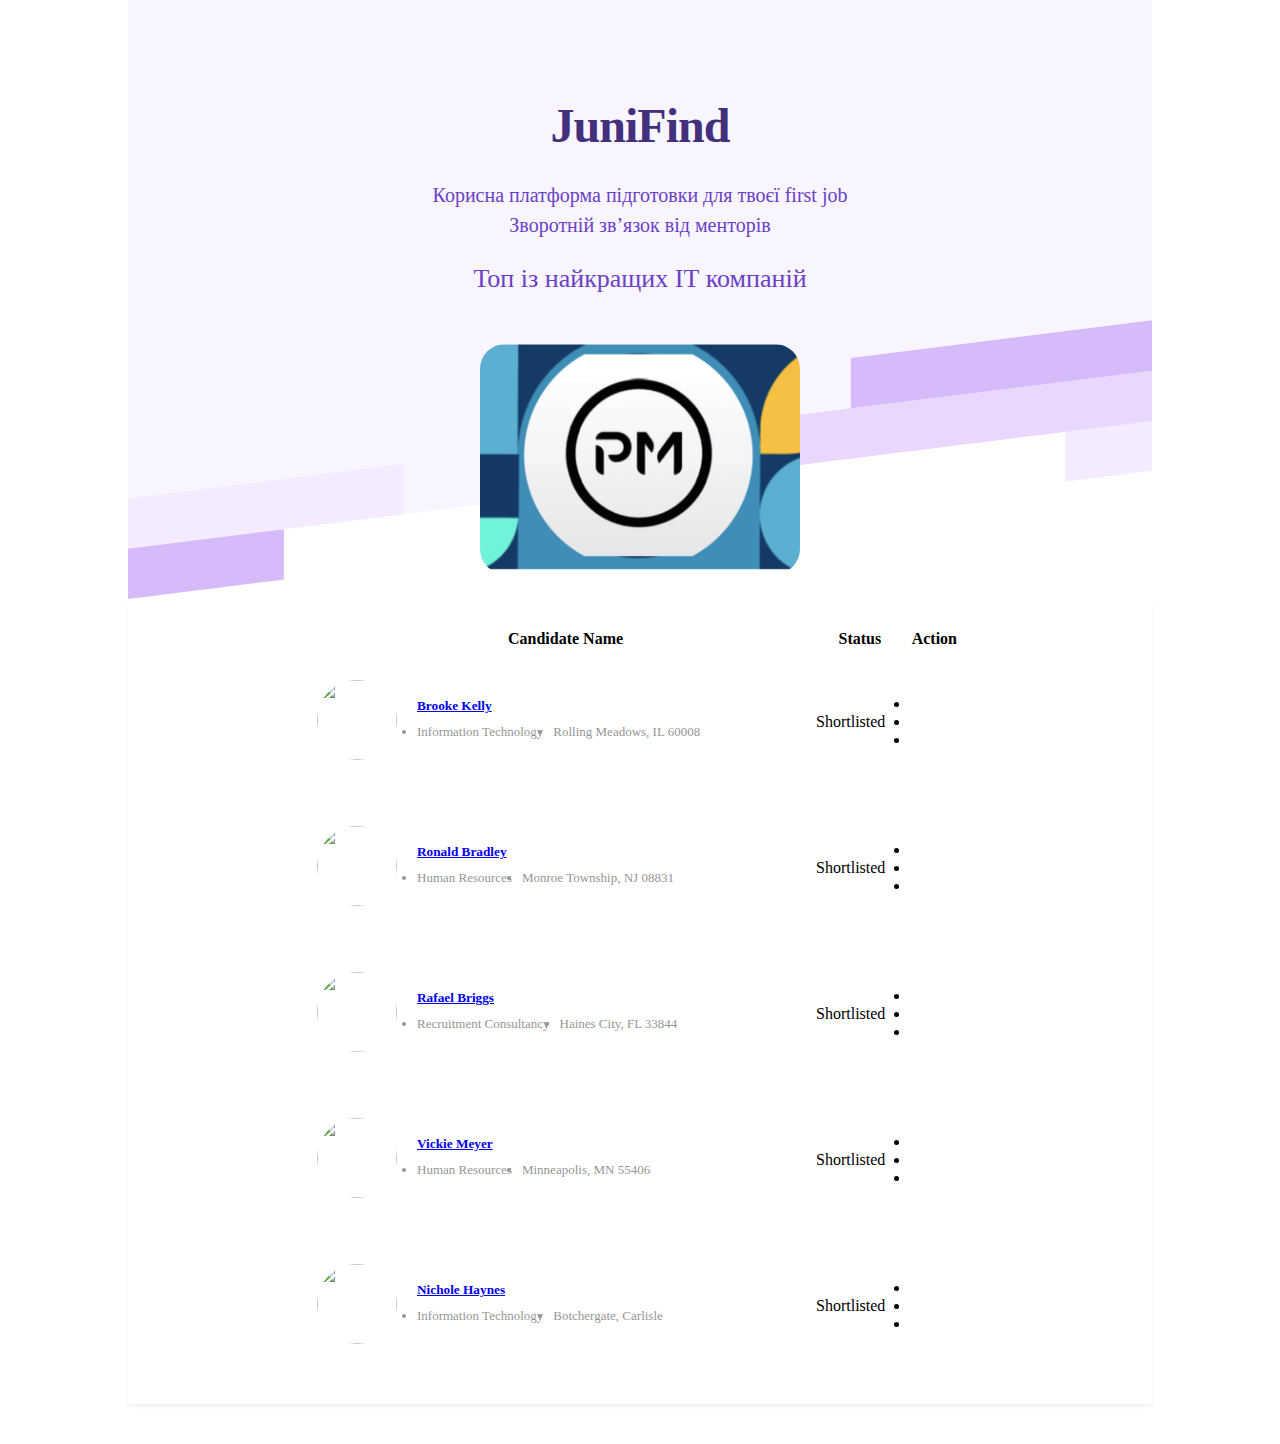
==== mentors_list.html @ ea4a4dbf "task finished" ====
<!DOCTYPE html>
<html lang="uk">

<head>
    <meta charset="UTF-8" />
    <meta name="title" content="Home">
    <link rel="stylesheet" href="https://cdnjs.cloudflare.com/ajax/libs/font-awesome/5.13.1/css/all.min.css" integrity="sha256-2XFplPlrFClt0bIdPgpz8H7ojnk10H69xRqd9+uTShA=" crossorigin="anonymous" />
    <link rel="stylesheet" href="src/css/mentors_list_style.css">
    <title>Mentors list</title>
</head>
<header>
    <h1>JuniFind</h1>
    <p>Корисна платформа підготовки для твоєї first job</p>
    <p>Зворотній зв’язок від менторів</p>
    <h3>Топ із найкращих ІТ компаній</h3>
</header>

<body>
    <div id="questions">
        <img src="src/images/m_l_PM.jpg" alt="m_l_PM">
        <div class="container mt-3 mb-4">
            <div class="col-lg-9 mt-4 mt-lg-0">
                <div class="row">
                  <div class="col-md-12">
                    <div class="user-dashboard-info-box table-responsive mb-0 bg-white p-4 shadow-sm">
                      <table class="table manage-candidates-top mb-0">
                        <thead>
                          <tr>
                            <th>Candidate Name</th>
                            <th class="text-center">Status</th>
                            <th class="action text-right">Action</th>
                          </tr>
                        </thead>
                        <tbody>
                          <tr class="candidates-list">
                            <td class="title">
                              <div class="thumb">
                                <img class="img-fluid" src="https://bootdey.com/img/Content/avatar/avatar7.png" alt="">
                              </div>
                              <div class="candidate-list-details">
                                <div class="candidate-list-info">
                                  <div class="candidate-list-title">
                                    <h5 class="mb-0"><a href="#">Brooke Kelly</a></h5>
                                  </div>
                                  <div class="candidate-list-option">
                                    <ul class="list-unstyled">
                                      <li><i class="fas fa-filter pr-1"></i>Information Technology</li>
                                      <li><i class="fas fa-map-marker-alt pr-1"></i>Rolling Meadows, IL 60008</li>
                                    </ul>
                                  </div>
                                </div>
                              </div>
                            </td>
                            <td class="candidate-list-favourite-time text-center">
                              <a class="candidate-list-favourite order-2 text-danger" href="#"><i class="fas fa-heart"></i></a>
                              <span class="candidate-list-time order-1">Shortlisted</span>
                            </td>
                            <td>
                              <ul class="list-unstyled mb-0 d-flex justify-content-end">
                                <li><a href="#" class="text-primary" data-toggle="tooltip" title="" data-original-title="view"><i class="far fa-eye"></i></a></li>
                                <li><a href="#" class="text-info" data-toggle="tooltip" title="" data-original-title="Edit"><i class="fas fa-pencil-alt"></i></a></li>
                                <li><a href="#" class="text-danger" data-toggle="tooltip" title="" data-original-title="Delete"><i class="far fa-trash-alt"></i></a></li>
                              </ul>
                            </td>
                          </tr>
                          <tr class="candidates-list">
                            <td class="title">
                              <div class="thumb">
                                <img class="img-fluid" src="https://bootdey.com/img/Content/avatar/avatar1.png" alt="">
                              </div>
                              <div class="candidate-list-details">
                                <div class="candidate-list-info">
                                  <div class="candidate-list-title">
                                    <h5 class="mb-0"><a href="#">Ronald Bradley</a></h5>
                                  </div>
                                  <div class="candidate-list-option">
                                    <ul class="list-unstyled">
                                      <li><i class="fas fa-filter pr-1"></i>Human Resources</li>
                                      <li><i class="fas fa-map-marker-alt pr-1"></i>Monroe Township, NJ 08831</li>
                                    </ul>
                                  </div>
                                </div>
                              </div>
                            </td>
                            <td class="candidate-list-favourite-time text-center">
                              <a class="candidate-list-favourite order-2 text-danger" href="#"><i class="fas fa-heart"></i></a>
                              <span class="candidate-list-time order-1">Shortlisted</span>
                            </td>
                            <td>
                              <ul class="list-unstyled mb-0 d-flex justify-content-end">
                                <li><a href="#" class="text-primary" data-toggle="tooltip" title="" data-original-title="view"><i class="far fa-eye"></i></a></li>
                                <li><a href="#" class="text-info" data-toggle="tooltip" title="" data-original-title="Edit"><i class="fas fa-pencil-alt"></i></a></li>
                                <li><a href="#" class="text-danger" data-toggle="tooltip" title="" data-original-title="Delete"><i class="far fa-trash-alt"></i></a></li>
                              </ul>
                            </td>
                          </tr>
                          <tr class="candidates-list">
                            <td class="title">
                              <div class="thumb">
                                <img class="img-fluid" src="https://bootdey.com/img/Content/avatar/avatar2.png" alt="">
                              </div>
                              <div class="candidate-list-details">
                                <div class="candidate-list-info">
                                  <div class="candidate-list-title">
                                    <h5 class="mb-0"><a href="#">Rafael Briggs</a></h5>
                                  </div>
                                  <div class="candidate-list-option">
                                    <ul class="list-unstyled">
                                      <li><i class="fas fa-filter pr-1"></i>Recruitment Consultancy</li>
                                      <li><i class="fas fa-map-marker-alt pr-1"></i>Haines City, FL 33844</li>
                                    </ul>
                                  </div>
                                </div>
                              </div>
                            </td>
                            <td class="candidate-list-favourite-time text-center">
                              <a class="candidate-list-favourite order-2 text-danger" href="#"><i class="fas fa-heart"></i></a>
                              <span class="candidate-list-time order-1">Shortlisted</span>
                            </td>
                            <td>
                              <ul class="list-unstyled mb-0 d-flex justify-content-end">
                                <li><a href="#" class="text-primary" data-toggle="tooltip" title="" data-original-title="view"><i class="far fa-eye"></i></a></li>
                                <li><a href="#" class="text-info" data-toggle="tooltip" title="" data-original-title="Edit"><i class="fas fa-pencil-alt"></i></a></li>
                                <li><a href="#" class="text-danger" data-toggle="tooltip" title="" data-original-title="Delete"><i class="far fa-trash-alt"></i></a></li>
                              </ul>
                            </td>
                          </tr>
                          <tr class="candidates-list">
                            <td class="title">
                              <div class="thumb">
                                <img class="img-fluid" src="https://bootdey.com/img/Content/avatar/avatar3.png" alt="">
                              </div>
                              <div class="candidate-list-details">
                                <div class="candidate-list-info">
                                  <div class="candidate-list-title">
                                    <h5 class="mb-0"><a href="#">Vickie Meyer</a></h5>
                                  </div>
                                  <div class="candidate-list-option">
                                    <ul class="list-unstyled">
                                      <li><i class="fas fa-filter pr-1"></i>Human Resources</li>
                                      <li><i class="fas fa-map-marker-alt pr-1"></i>Minneapolis, MN 55406</li>
                                    </ul>
                                  </div>
                                </div>
                              </div>
                            </td>
                            <td class="candidate-list-favourite-time text-center">
                              <a class="candidate-list-favourite order-2 text-danger" href="#"><i class="fas fa-heart"></i></a>
                              <span class="candidate-list-time order-1">Shortlisted</span>
                            </td>
                            <td>
                              <ul class="list-unstyled mb-0 d-flex justify-content-end">
                                <li><a href="#" class="text-primary" data-toggle="tooltip" title="" data-original-title="view"><i class="far fa-eye"></i></a></li>
                                <li><a href="#" class="text-info" data-toggle="tooltip" title="" data-original-title="Edit"><i class="fas fa-pencil-alt"></i></a></li>
                                <li><a href="#" class="text-danger" data-toggle="tooltip" title="" data-original-title="Delete"><i class="far fa-trash-alt"></i></a></li>
                              </ul>
                            </td>
                          </tr>
                          <tr class="candidates-list">
                            <td class="title">
                              <div class="thumb">
                                <img class="img-fluid" src="https://bootdey.com/img/Content/avatar/avatar4.png" alt="">
                              </div>
                              <div class="candidate-list-details">
                                <div class="candidate-list-info">
                                  <div class="candidate-list-title">
                                    <h5 class="mb-0"><a href="#">Nichole Haynes</a></h5>
                                  </div>
                                  <div class="candidate-list-option">
                                    <ul class="list-unstyled">
                                      <li><i class="fas fa-filter pr-1"></i>Information Technology</li>
                                      <li><i class="fas fa-map-marker-alt pr-1"></i>Botchergate, Carlisle</li>
                                    </ul>
                                  </div>
                                </div>
                              </div>
                            </td>
                            <td class="candidate-list-favourite-time text-center">
                              <a class="candidate-list-favourite order-2 text-danger" href="#"><i class="fas fa-heart"></i></a>
                              <span class="candidate-list-time order-1">Shortlisted</span>
                            </td>
                            <td>
                              <ul class="list-unstyled mb-0 d-flex justify-content-end">
                                <li><a href="#" class="text-primary" data-toggle="tooltip" title="" data-original-title="view"><i class="far fa-eye"></i></a></li>
                                <li><a href="#" class="text-info" data-toggle="tooltip" title="" data-original-title="Edit"><i class="fas fa-pencil-alt"></i></a></li>
                                <li><a href="#" class="text-danger" data-toggle="tooltip" title="" data-original-title="Delete"><i class="far fa-trash-alt"></i></a></li>
                              </ul>
                            </td>
                          </tr>
                        </tbody>
                      </table>
                    </div>
                  </div>
                </div>
              </div>
            </div>
    </div>
</body>

</html>
---- src/css/mentors_list_style.css ----
* {
    margin: 0px;
    padding: 0px;
}

header {
    max-width: 1024px;
    margin: 0 auto;
    display: flex;
    flex-direction: column;
    align-items: center;
    width: 100%;
    background-color: #F9F5FF
}

header h1 {
    color: var(--primary-900, #42307D);
    text-align: center;
    /* Display lg/Semibold */
    font-family: Inter;
    font-size: 48px;
    font-style: normal;
    font-weight: 600;
    line-height: 60px;
    /* 125% */
    letter-spacing: -0.96px;
    margin: 96px auto 24px auto;
}

header p {
    color: var(--primary-700, #6941C6);
    text-align: center;
    /* Text xl/Normal */
    font-family: Inter;
    font-size: 20px;
    font-style: normal;
    font-weight: 400;
    line-height: 30px;
    /* 150% */
    margin: 0 auto 24 auto;
}


header h3 {
    margin: 24px auto 0 auto;
    color: var(--primary-700, #6941C6);
    font-family: Inter;
    font-size: 26px;
    font-style: normal;
    font-weight: 400;
    line-height: 30px;
}

#questions {
    display: flex;
    flex-direction: column;
    max-width: 1024px;
    margin: 0 auto;
    background-image: url('../images/for_page_1.svg');
    background-size: 100%;
    background-repeat: no-repeat;
    background-position: top 0px;
    margin-bottom: 40px;
    gap: 30px;

}

#questions p{
    font-size: 20px;
    padding: 20px;
    padding-top: 12px;
    color: #42307D;
    font-weight: bold;
}

img[alt="m_l_PM"] {
    width: 320px;
    margin: 0 auto;
    margin-top: 50px;
    margin-bottom: 0px;
    border-radius: 25px;
}

.p-4 {
    padding: 1.5rem!important;
}
.mb-0, .my-0 {
    margin-bottom: 0!important;
}
.shadow-sm {
    box-shadow: 0 .125rem .25rem rgba(0,0,0,.075)!important;
}    
/* user-dashboard-info-box */
.user-dashboard-info-box .candidates-list .thumb {
    margin-right: 20px;
}
.user-dashboard-info-box .candidates-list .thumb img {
    width: 80px;
    height: 80px;
    -o-object-fit: cover;
    object-fit: cover;
    overflow: hidden;
    border-radius: 50%;
}

.user-dashboard-info-box .title {
    display: -webkit-box;
    display: -ms-flexbox;
    display: flex;
    -webkit-box-align: center;
    -ms-flex-align: center;
    align-items: center;
    padding: 30px 0;
}

.user-dashboard-info-box .candidates-list td {
    vertical-align: middle;
}

.user-dashboard-info-box td li {
    margin: 0 4px;
}

.user-dashboard-info-box .table thead th {
    border-bottom: none;
}

.table.manage-candidates-top th {
    border: 0;
}

.user-dashboard-info-box .candidate-list-favourite-time .candidate-list-favourite {
    margin-bottom: 10px;
}

.table.manage-candidates-top {
    min-width: 650px;
    margin: 0 auto;
}

.user-dashboard-info-box .candidate-list-details ul {
    color: #969696;
}

/* Candidate List */
.candidate-list {
    background: #ffffff;
    display: -webkit-box;
    display: -ms-flexbox;
    display: flex;
    border-bottom: 1px solid #eeeeee;
    -webkit-box-align: center;
    -ms-flex-align: center;
    align-items: center;
    padding: 20px;
    -webkit-transition: all 0.3s ease-in-out;
    transition: all 0.3s ease-in-out;
}
.candidate-list:hover {
    -webkit-box-shadow: 0px 0px 34px 4px rgba(33, 37, 41, 0.06);
    box-shadow: 0px 0px 34px 4px rgba(33, 37, 41, 0.06);
    position: relative;
    z-index: 99;
}
.candidate-list:hover a.candidate-list-favourite {
    color: #e74c3c;
    -webkit-box-shadow: -1px 4px 10px 1px rgba(24, 111, 201, 0.1);
    box-shadow: -1px 4px 10px 1px rgba(24, 111, 201, 0.1);
}

.candidate-list .candidate-list-image {
    margin-right: 25px;
    -webkit-box-flex: 0;
    -ms-flex: 0 0 80px;
    flex: 0 0 80px;
    border: none;
}
.candidate-list .candidate-list-image img {
    width: 80px;
    height: 80px;
    -o-object-fit: cover;
    object-fit: cover;
}

.candidate-list-title {
    margin-bottom: 5px;
}

.candidate-list-details ul {
    display: -webkit-box;
    display: -ms-flexbox;
    display: flex;
    -ms-flex-wrap: wrap;
    flex-wrap: wrap;
    margin-bottom: 0px;
}
.candidate-list-details ul li {
    margin: 5px 10px 5px 0px;
    font-size: 13px;
}

.candidate-list .candidate-list-favourite-time {
    margin-left: auto;
    text-align: center;
    font-size: 13px;
    -webkit-box-flex: 0;
    -ms-flex: 0 0 90px;
    flex: 0 0 90px;
}
.candidate-list .candidate-list-favourite-time span {
    display: block;
    margin: 0 auto;
}
.candidate-list .candidate-list-favourite-time .candidate-list-favourite {
    display: inline-block;
    position: relative;
    height: 40px;
    width: 40px;
    line-height: 40px;
    border: 1px solid #eeeeee;
    border-radius: 100%;
    text-align: center;
    -webkit-transition: all 0.3s ease-in-out;
    transition: all 0.3s ease-in-out;
    margin-bottom: 20px;
    font-size: 16px;
    color: #646f79;
}
.candidate-list .candidate-list-favourite-time .candidate-list-favourite:hover {
    background: #ffffff;
    color: #e74c3c;
}

.candidate-banner .candidate-list:hover {
    position: inherit;
    -webkit-box-shadow: inherit;
    box-shadow: inherit;
    z-index: inherit;
}

.bg-white {
    background-color: #ffffff !important;
}
.p-4 {
    padding: 1.5rem!important;
}
.mb-0, .my-0 {
    margin-bottom: 0!important;
}
.shadow-sm {
    box-shadow: 0 .125rem .25rem rgba(0,0,0,.075)!important;
}

.user-dashboard-info-box .candidates-list .thumb {
    margin-right: 20px;
}
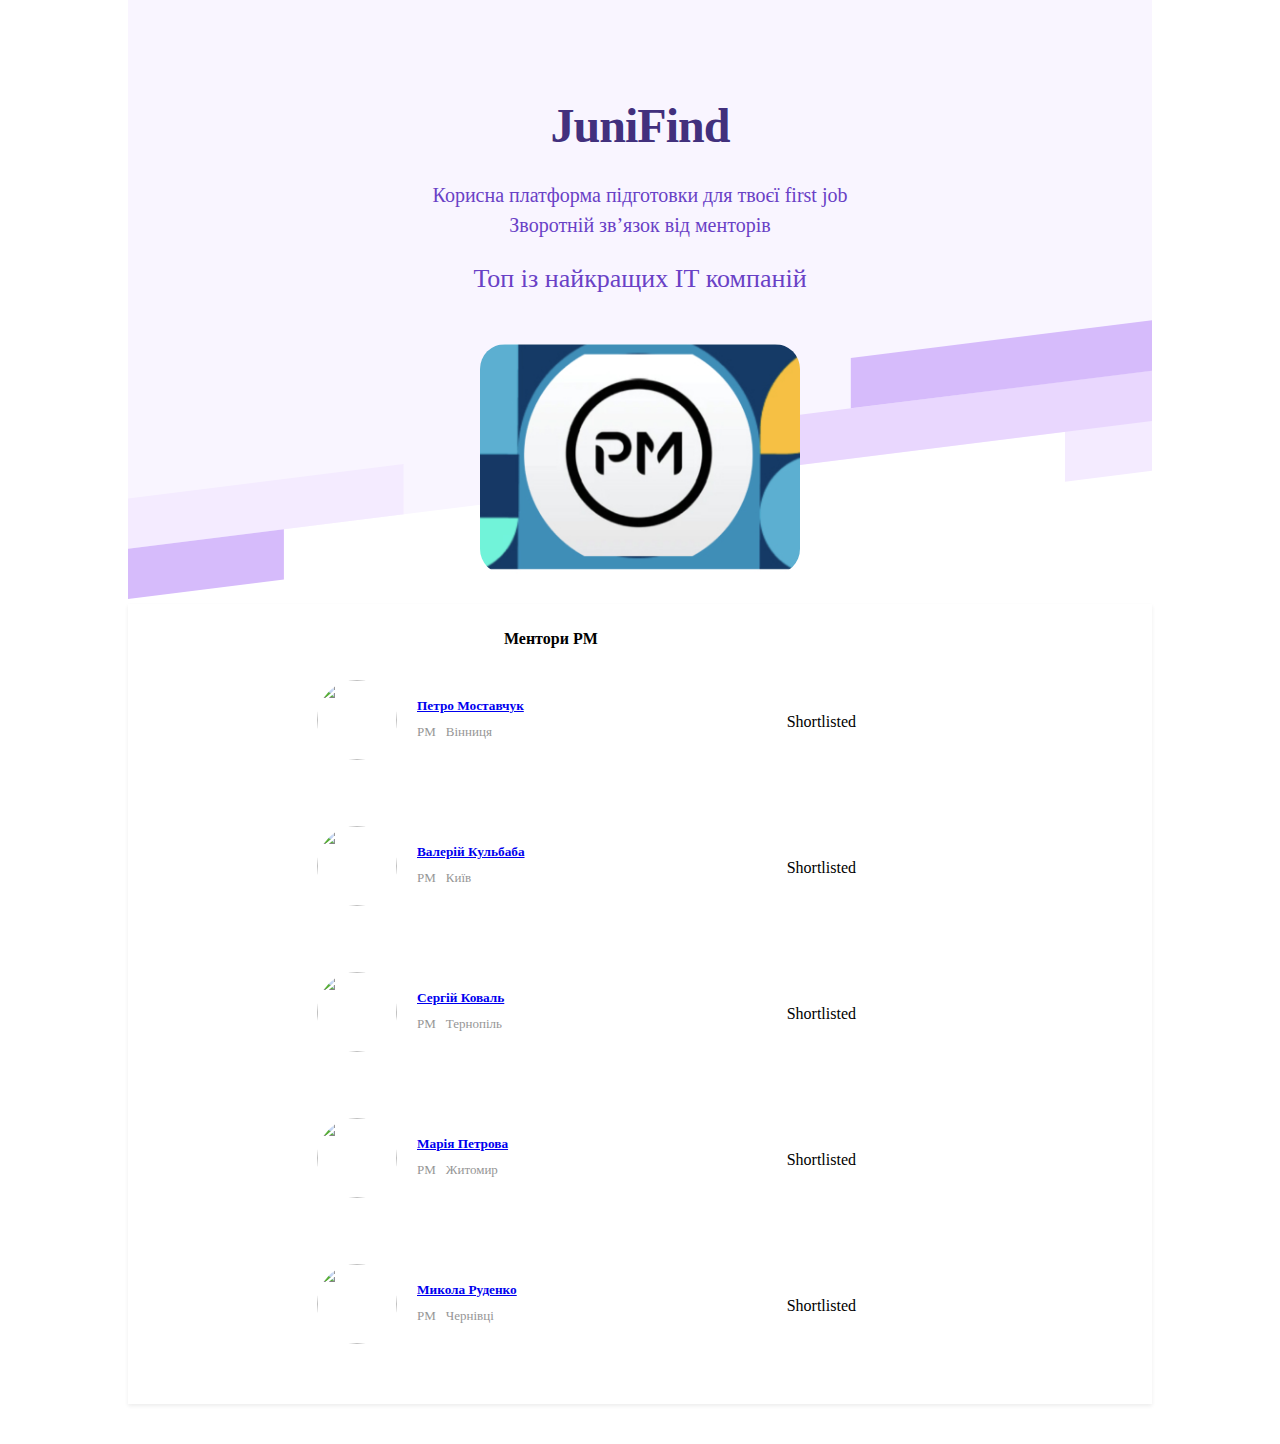
==== commit ae50b3f0: "changed styles" ====
--- a/mentors_list.html
+++ b/mentors_list.html
@@ -26,9 +26,7 @@
                       <table class="table manage-candidates-top mb-0">
                         <thead>
                           <tr>
-                            <th>Candidate Name</th>
-                            <th class="text-center">Status</th>
-                            <th class="action text-right">Action</th>
+                            <th class="text-center">Ментори PM</th>
                           </tr>
                         </thead>
                         <tbody>
@@ -40,12 +38,12 @@
                               <div class="candidate-list-details">
                                 <div class="candidate-list-info">
                                   <div class="candidate-list-title">
-                                    <h5 class="mb-0"><a href="#">Brooke Kelly</a></h5>
+                                    <h5 class="mb-0"><a href="#">Петро Моставчук</a></h5>
                                   </div>
                                   <div class="candidate-list-option">
                                     <ul class="list-unstyled">
-                                      <li><i class="fas fa-filter pr-1"></i>Information Technology</li>
-                                      <li><i class="fas fa-map-marker-alt pr-1"></i>Rolling Meadows, IL 60008</li>
+                                      <li><i class="fas fa-filter pr-1"></i>PM</li>
+                                      <li><i class="fas fa-map-marker-alt pr-1"></i>Вінниця</li>
                                     </ul>
                                   </div>
                                 </div>
@@ -57,9 +55,7 @@
                             </td>
                             <td>
                               <ul class="list-unstyled mb-0 d-flex justify-content-end">
-                                <li><a href="#" class="text-primary" data-toggle="tooltip" title="" data-original-title="view"><i class="far fa-eye"></i></a></li>
                                 <li><a href="#" class="text-info" data-toggle="tooltip" title="" data-original-title="Edit"><i class="fas fa-pencil-alt"></i></a></li>
-                                <li><a href="#" class="text-danger" data-toggle="tooltip" title="" data-original-title="Delete"><i class="far fa-trash-alt"></i></a></li>
                               </ul>
                             </td>
                           </tr>
@@ -71,12 +67,12 @@
                               <div class="candidate-list-details">
                                 <div class="candidate-list-info">
                                   <div class="candidate-list-title">
-                                    <h5 class="mb-0"><a href="#">Ronald Bradley</a></h5>
+                                    <h5 class="mb-0"><a href="#">Валерій Кульбаба</a></h5>
                                   </div>
                                   <div class="candidate-list-option">
                                     <ul class="list-unstyled">
-                                      <li><i class="fas fa-filter pr-1"></i>Human Resources</li>
-                                      <li><i class="fas fa-map-marker-alt pr-1"></i>Monroe Township, NJ 08831</li>
+                                      <li><i class="fas fa-filter pr-1"></i>PM</li>
+                                      <li><i class="fas fa-map-marker-alt pr-1"></i>Київ</li>
                                     </ul>
                                   </div>
                                 </div>
@@ -88,9 +84,7 @@
                             </td>
                             <td>
                               <ul class="list-unstyled mb-0 d-flex justify-content-end">
-                                <li><a href="#" class="text-primary" data-toggle="tooltip" title="" data-original-title="view"><i class="far fa-eye"></i></a></li>
                                 <li><a href="#" class="text-info" data-toggle="tooltip" title="" data-original-title="Edit"><i class="fas fa-pencil-alt"></i></a></li>
-                                <li><a href="#" class="text-danger" data-toggle="tooltip" title="" data-original-title="Delete"><i class="far fa-trash-alt"></i></a></li>
                               </ul>
                             </td>
                           </tr>
@@ -102,12 +96,12 @@
                               <div class="candidate-list-details">
                                 <div class="candidate-list-info">
                                   <div class="candidate-list-title">
-                                    <h5 class="mb-0"><a href="#">Rafael Briggs</a></h5>
+                                    <h5 class="mb-0"><a href="#">Сергій Коваль</a></h5>
                                   </div>
                                   <div class="candidate-list-option">
                                     <ul class="list-unstyled">
-                                      <li><i class="fas fa-filter pr-1"></i>Recruitment Consultancy</li>
-                                      <li><i class="fas fa-map-marker-alt pr-1"></i>Haines City, FL 33844</li>
+                                      <li><i class="fas fa-filter pr-1"></i>PM</li>
+                                      <li><i class="fas fa-map-marker-alt pr-1"></i>Тернопіль</li>
                                     </ul>
                                   </div>
                                 </div>
@@ -119,9 +113,7 @@
                             </td>
                             <td>
                               <ul class="list-unstyled mb-0 d-flex justify-content-end">
-                                <li><a href="#" class="text-primary" data-toggle="tooltip" title="" data-original-title="view"><i class="far fa-eye"></i></a></li>
                                 <li><a href="#" class="text-info" data-toggle="tooltip" title="" data-original-title="Edit"><i class="fas fa-pencil-alt"></i></a></li>
-                                <li><a href="#" class="text-danger" data-toggle="tooltip" title="" data-original-title="Delete"><i class="far fa-trash-alt"></i></a></li>
                               </ul>
                             </td>
                           </tr>
@@ -133,12 +125,12 @@
                               <div class="candidate-list-details">
                                 <div class="candidate-list-info">
                                   <div class="candidate-list-title">
-                                    <h5 class="mb-0"><a href="#">Vickie Meyer</a></h5>
+                                    <h5 class="mb-0"><a href="#">Марія Петрова</a></h5>
                                   </div>
                                   <div class="candidate-list-option">
                                     <ul class="list-unstyled">
-                                      <li><i class="fas fa-filter pr-1"></i>Human Resources</li>
-                                      <li><i class="fas fa-map-marker-alt pr-1"></i>Minneapolis, MN 55406</li>
+                                      <li><i class="fas fa-filter pr-1"></i>PM</li>
+                                      <li><i class="fas fa-map-marker-alt pr-1"></i>Житомир</li>
                                     </ul>
                                   </div>
                                 </div>
@@ -150,9 +142,7 @@
                             </td>
                             <td>
                               <ul class="list-unstyled mb-0 d-flex justify-content-end">
-                                <li><a href="#" class="text-primary" data-toggle="tooltip" title="" data-original-title="view"><i class="far fa-eye"></i></a></li>
                                 <li><a href="#" class="text-info" data-toggle="tooltip" title="" data-original-title="Edit"><i class="fas fa-pencil-alt"></i></a></li>
-                                <li><a href="#" class="text-danger" data-toggle="tooltip" title="" data-original-title="Delete"><i class="far fa-trash-alt"></i></a></li>
                               </ul>
                             </td>
                           </tr>
@@ -164,12 +154,12 @@
                               <div class="candidate-list-details">
                                 <div class="candidate-list-info">
                                   <div class="candidate-list-title">
-                                    <h5 class="mb-0"><a href="#">Nichole Haynes</a></h5>
+                                    <h5 class="mb-0"><a href="#">Микола Руденко</a></h5>
                                   </div>
                                   <div class="candidate-list-option">
                                     <ul class="list-unstyled">
-                                      <li><i class="fas fa-filter pr-1"></i>Information Technology</li>
-                                      <li><i class="fas fa-map-marker-alt pr-1"></i>Botchergate, Carlisle</li>
+                                      <li><i class="fas fa-filter pr-1"></i>PM</li>
+                                      <li><i class="fas fa-map-marker-alt pr-1"></i>Чернівці</li>
                                     </ul>
                                   </div>
                                 </div>
@@ -181,9 +171,7 @@
                             </td>
                             <td>
                               <ul class="list-unstyled mb-0 d-flex justify-content-end">
-                                <li><a href="#" class="text-primary" data-toggle="tooltip" title="" data-original-title="view"><i class="far fa-eye"></i></a></li>
                                 <li><a href="#" class="text-info" data-toggle="tooltip" title="" data-original-title="Edit"><i class="fas fa-pencil-alt"></i></a></li>
-                                <li><a href="#" class="text-danger" data-toggle="tooltip" title="" data-original-title="Delete"><i class="far fa-trash-alt"></i></a></li>
                               </ul>
                             </td>
                           </tr>
--- a/src/css/mentors_list_style.css
+++ b/src/css/mentors_list_style.css
@@ -1,6 +1,10 @@
 * {
     margin: 0px;
     padding: 0px;
+}
+
+body li {
+    list-style: none;
 }
 
 header {
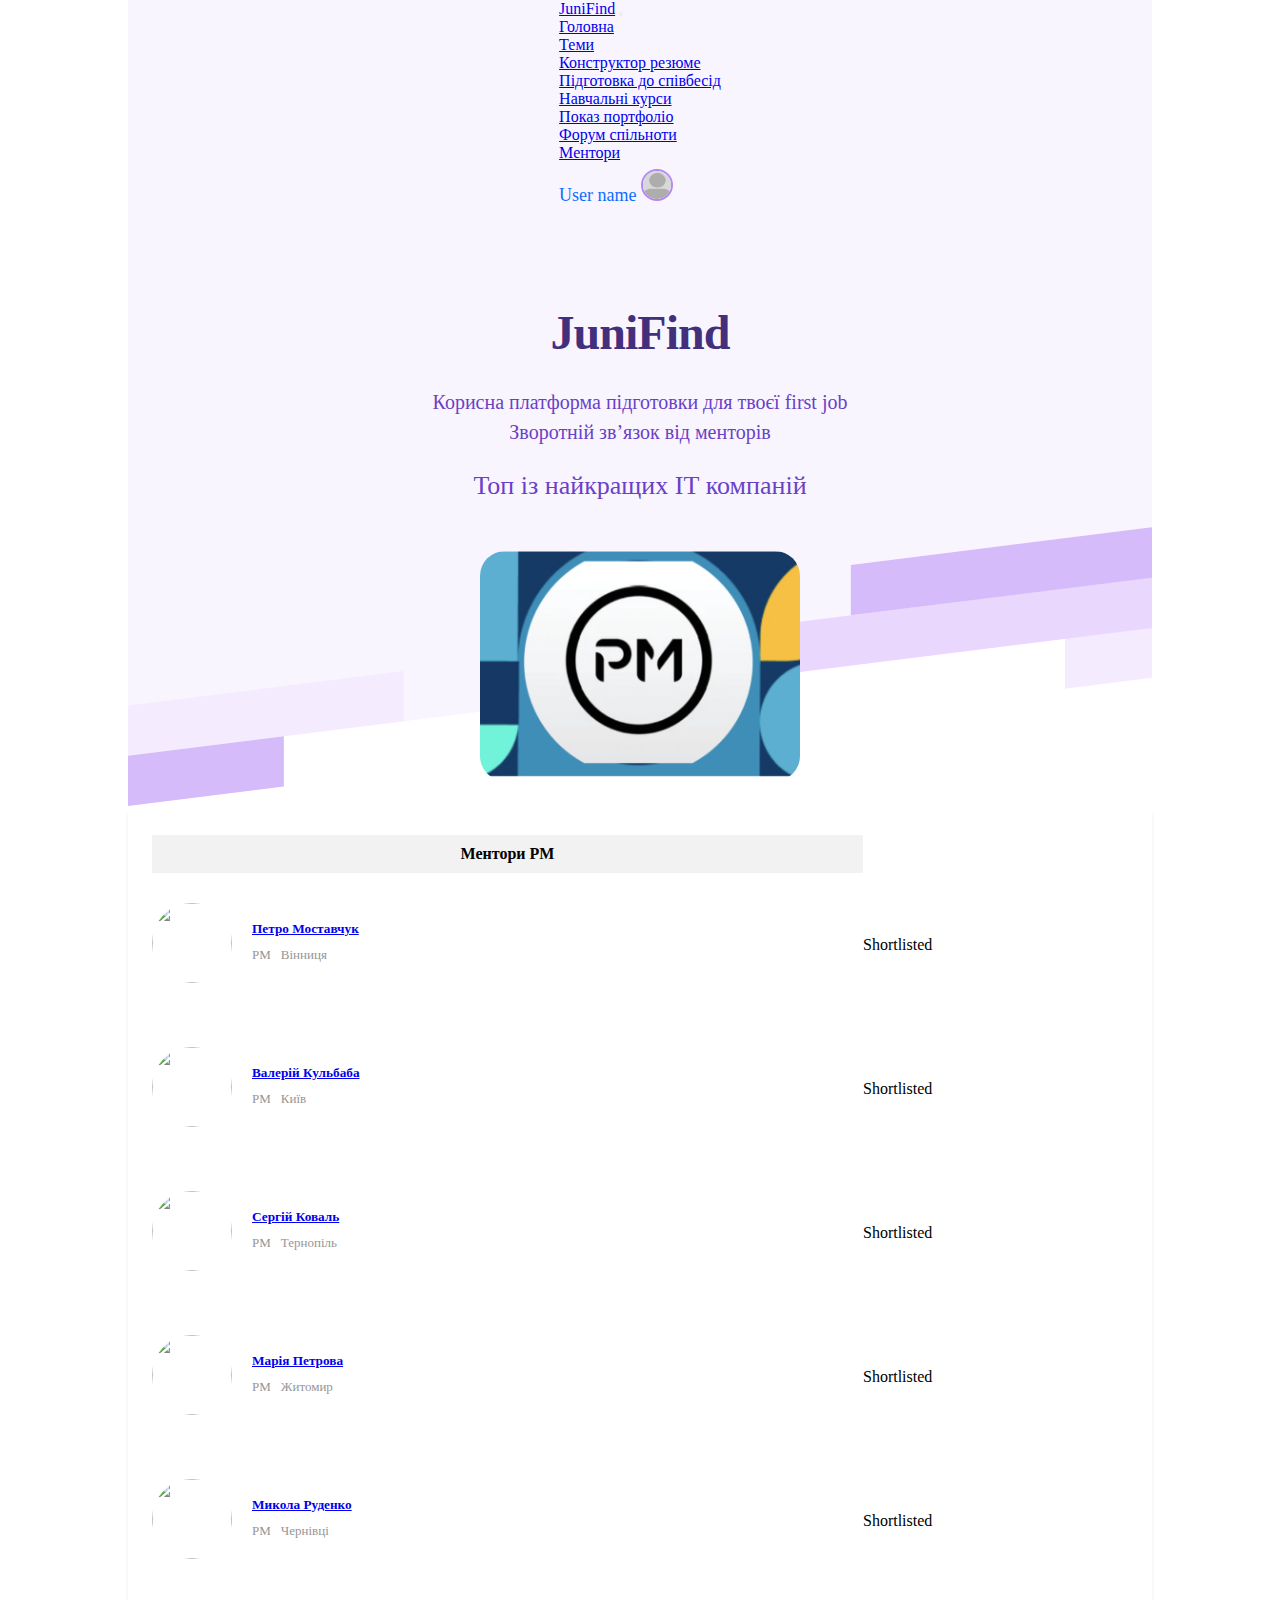
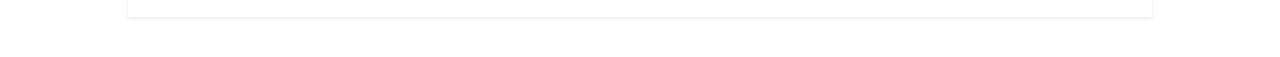
==== commit acf953dd: "done" ====
--- a/mentors_list.html
+++ b/mentors_list.html
@@ -4,11 +4,50 @@
 <head>
     <meta charset="UTF-8" />
     <meta name="title" content="Home">
+    <link href="https://cdn.jsdelivr.net/npm/bootstrap@5.3.1/dist/css/bootstrap.min.css" rel="stylesheet"
+        integrity="sha384-4bw+/aepP/YC94hEpVNVgiZdgIC5+VKNBQNGCHeKRQN+PtmoHDEXuppvnDJzQIu9" crossorigin="anonymous">
     <link rel="stylesheet" href="https://cdnjs.cloudflare.com/ajax/libs/font-awesome/5.13.1/css/all.min.css" integrity="sha256-2XFplPlrFClt0bIdPgpz8H7ojnk10H69xRqd9+uTShA=" crossorigin="anonymous" />
     <link rel="stylesheet" href="src/css/mentors_list_style.css">
     <title>Mentors list</title>
 </head>
 <header>
+    <header class="home">
+      <nav class="navbar navbar-expand-md  mb-3">
+          <div class="container">
+              <a class="navbar-brand" href="page_1_signet.html">JuniFind</a>
+              <button class="navbar-toggler" type="button" data-bs-toggle="collapse"
+                  data-bs-target="#navbarNavDropdown" aria-controls="navbarNavDropdown" aria-expanded="false"
+                  aria-label="Toggle navigation">
+                  <span class="navbar-toggler-icon"></span>
+              </button>
+              <div class="collapse navbar-collapse justify-content-end" id="navbarNavDropdown">
+                  <ul class="nav">
+                      <li class="nav-item">
+                          <a class="nav-link active" aria-current="page" href="page_1_signet.html">Головна</a>
+                      </li>
+                      <li class="nav-item dropdown">
+                          <a class="nav-link dropdown-toggle" href="#" role="button" data-bs-toggle="dropdown"
+                              aria-expanded="false">
+                              Теми
+                          </a>
+                          <ul class="dropdown-menu">
+                              <li><a class="dropdown-item" href="#">Конструктор резюме</a></li>
+                              <li><a class="dropdown-item" href="#">Підготовка до співбесід</a></li>
+                              <li><a class="dropdown-item" href="#">Навчальні курси</a></li>
+                              <li><a class="dropdown-item" href="#">Показ портфоліо</a></li>
+                              <li><a class="dropdown-item" href="#">Форум спільноти</a></li>
+                              <li><a class="dropdown-item" href="#">Ментори</a></li>
+                          </ul>
+                      </li>
+                      <div id="user-name">
+                          <span id="text-name">User name<span>
+                                  <img src="src/images/avatar.jpg" alt="foto">
+                      </div>
+                  </ul>
+              </div>
+          </div>
+      </nav>
+    </header>
     <h1>JuniFind</h1>
     <p>Корисна платформа підготовки для твоєї first job</p>
     <p>Зворотній зв’язок від менторів</p>
@@ -183,6 +222,10 @@
               </div>
             </div>
     </div>
+    <script src="https://cdn.jsdelivr.net/npm/bootstrap@5.3.1/dist/js/bootstrap.bundle.min.js"
+        integrity="sha384-HwwvtgBNo3bZJJLYd8oVXjrBZt8cqVSpeBNS5n7C8IVInixGAoxmnlMuBnhbgrkm"
+        crossorigin="anonymous"></script>
+    <script type="text/javascript" src="https://cdn.jsdelivr.net/npm/jquery@3.6.0/dist/jquery.min.js"></script>
 </body>
 
 </html>--- a/src/css/mentors_list_style.css
+++ b/src/css/mentors_list_style.css
@@ -5,6 +5,77 @@
 
 body li {
     list-style: none;
+}
+
+.mt-lg-0 {
+    margin: 0 auto !important;
+}
+
+table {
+    width: 100%; /* Optional: Set the table width to fit its container */
+    border-collapse: collapse; /* Optional: Collapse table borders */
+  }
+  
+  thead {
+    background-color: #f2f2f2; /* Optional: Add a background color to the header */
+  }
+  
+  th.text-center {
+    text-align: center; /* Center the content inside the th element with the class "text-center" */
+    /* Optional: Add more styles for your header cells with the "text-center" class */
+    padding: 10px;
+  }
+
+.avatar {
+width: 40px;
+height: 40px;
+}
+
+.avtor {
+display: flex;
+gap:5px;
+}
+
+.avatar-wraper {
+display: flex;
+flex-direction: column;
+}
+.data {
+font-size: 12px;
+margin: 0;
+}
+
+.open-form{
+    cursor: pointer;
+}
+
+.open-info{
+    cursor: pointer;
+    text-decoration: none;
+
+}
+
+.conteiner{
+    position: relative;
+}
+
+#user-name{
+  margin-top: 7px;
+  margin-right: 5px;
+}
+#user-name span{
+    color: #0D6EFD;
+    font-family: Inter;
+    font-style: normal;
+    font-weight: 400;
+    line-height: 24px;
+    font-size: 18px;
+}
+#user-name img {
+    width: 28px;
+    height: 28px;
+    border-radius: 50%;
+    border: 2px solid rgba(115, 27, 235, 0.51);
 }
 
 header {
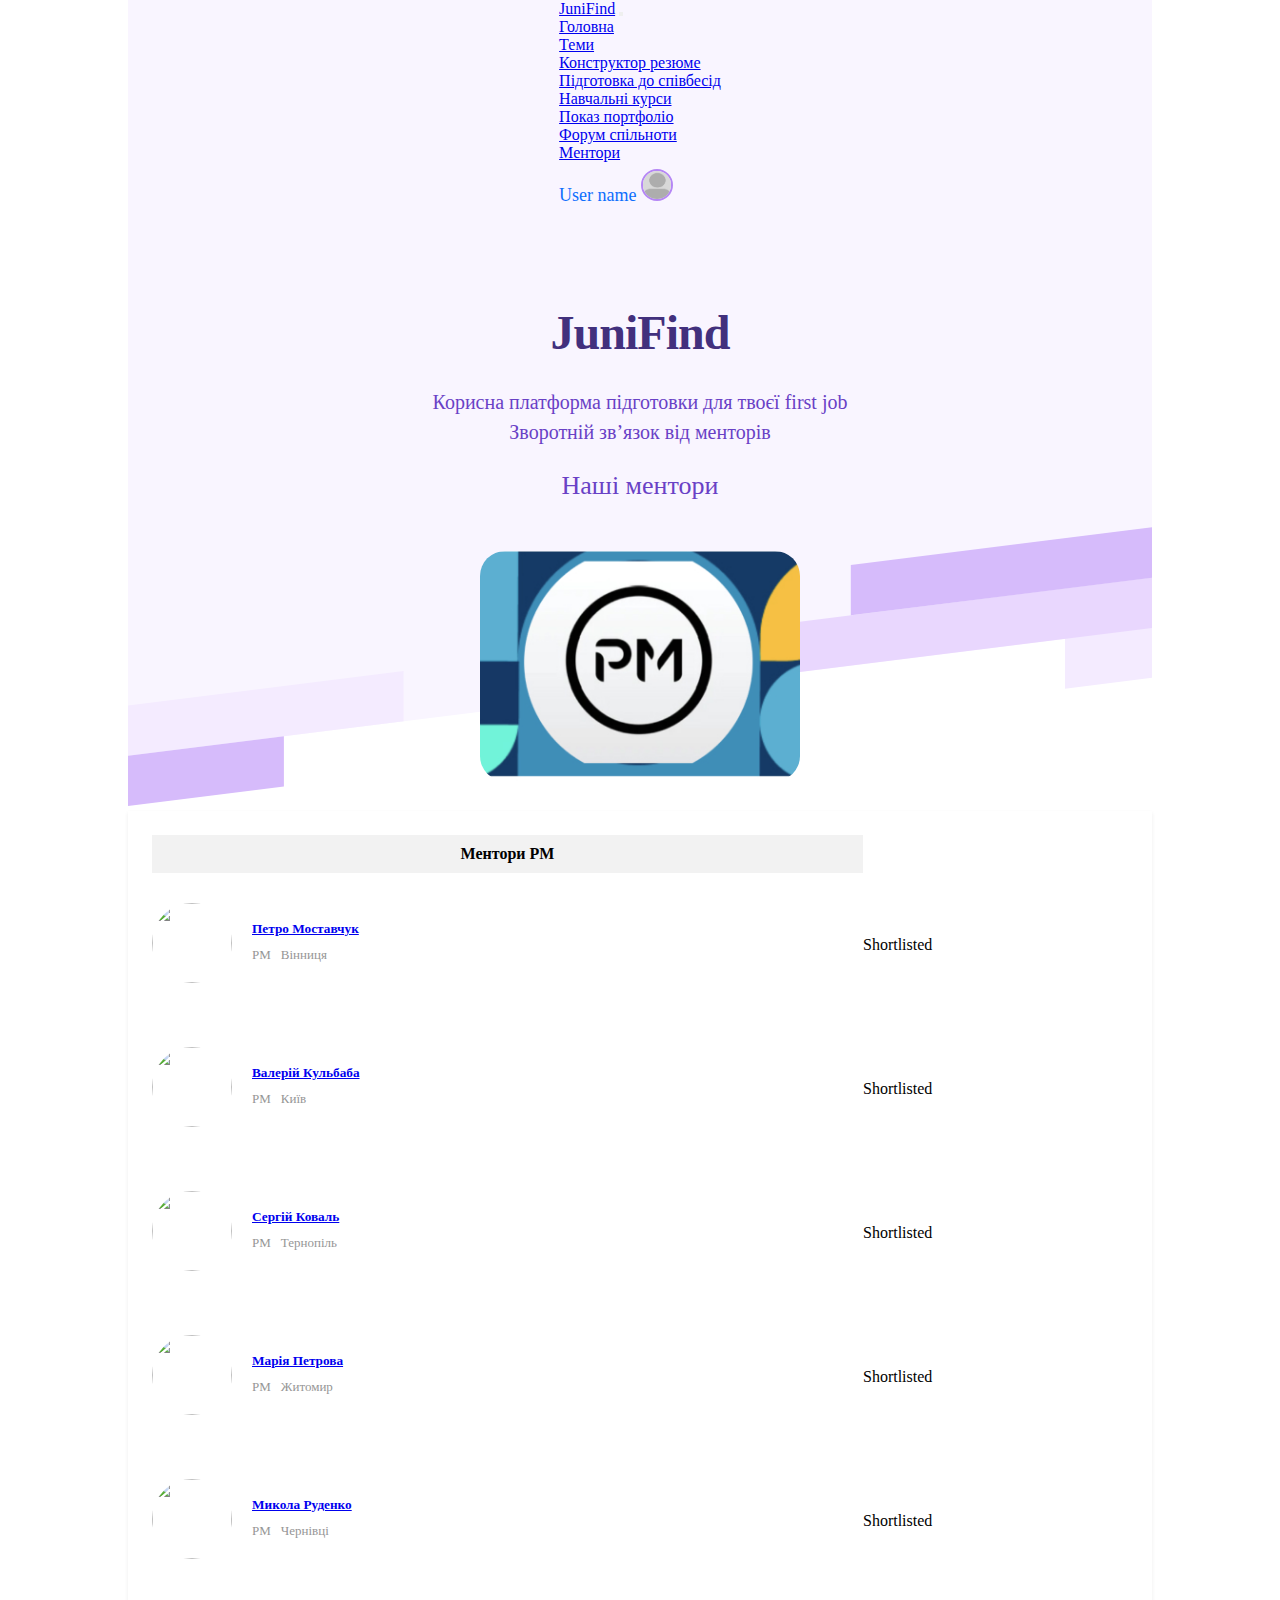
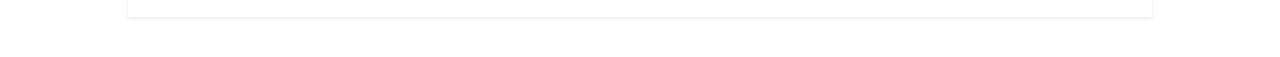
==== commit 40878914: "fix text" ====
--- a/mentors_list.html
+++ b/mentors_list.html
@@ -51,7 +51,7 @@
     <h1>JuniFind</h1>
     <p>Корисна платформа підготовки для твоєї first job</p>
     <p>Зворотній зв’язок від менторів</p>
-    <h3>Топ із найкращих ІТ компаній</h3>
+    <h3>Наші ментори</h3>
 </header>
 
 <body>
